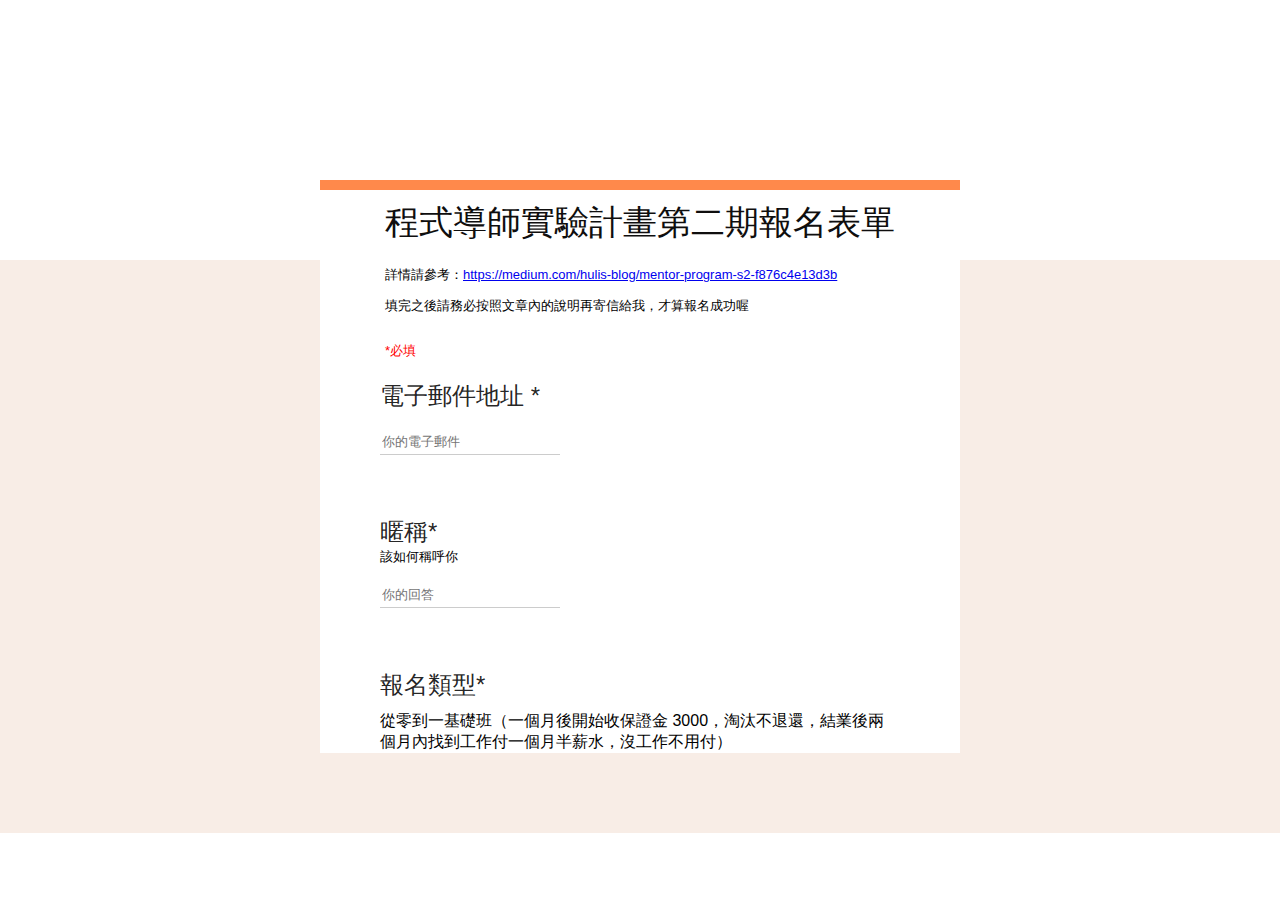
==== homeworks/week4/hw2/index.html @ 2efa388e "week4" ====
<!DOCTYPE html>
<html lang="en">

<head>
    <meta charset="UTF-8">
    <meta name="viewport" content="width=device-width, initial-scale=1.0">
    <meta http-equiv="X-UA-Compatible" content="ie=edge">
    <title>google form</title>
    <link rel='stylesheet' href='styles.css' />
    <script>
    </script>

</head>
<div class="container">
    <div class='container__banner'></div>
    <div class='container__main'>
        <form action="">
            <div class="form__header">
                <div class="form__header__title">程式導師實驗計畫第二期報名表單</div>
                <div class="form__header__description">詳情請參考：<a href="https://www.google.com/url?q=https://medium.com/hulis-blog/mentor-program-s2-f876c4e13d3b&amp;sa=D&amp;ust=1537952767819000&amp;usg=AFQjCNGJ2zWnwfuQiiuHjwpLGKeN48u5sA">https://medium.com/hulis-blog/mentor-program-s2-f876c4e13d3b</a>
                    <p>填完之後請務必按照文章內的說明再寄信給我，才算報名成功喔</p>
                </div>
                <div class='form__require'>*必填</div>
            </div>
            <div class='form__body'>
                <div class="form__input form__email">電子郵件地址 <span class="star">*</span></div>
                <input name="email" id="email" type="email" placeholder="你的電子郵件">
                <div class="reminder" id="reminder1">這是必填問題</div>

                <div class="form__input form__name">暱稱<span class="star">*</span></div>
                <div class="form__yourname">該如何稱呼你</div>
                <input name="email" id="email" type="email" placeholder="你的回答">
                <div class="reminder" id="reminder1">這是必填問題</div>

                <div class="form__input form__type">報名類型<span class="star">*</span></div>

                <div class="whatever">從零到一基礎班（一個月後開始收保證金 3000，淘汰不退還，結業後兩個月內找到工作付一個月半薪水，沒工作不用付）</div>
            </div>

        </form>

    </div>



</div>

<body>

</body>

</html>
---- homeworks/week4/hw2/styles.css ----
html,
body {
    margin: 0;
    font-family: Roboto, RobotoDraft, Helvetica, Arial, sans-serif;
}

div .container__banner {
    width: 100%;
    height: 260px;
    margin-top: 0;
    background: url(https://lh6.googleusercontent.com/YeryuX-h7n_MamJSS3HiG5w3rUu4kYn9IXaTON__mqIr6jEeqFO08GV5JWus4IsDJ-9UNwr9qQ=w1200) no-repeat center;
    background-size: cover;
}

div .container__main {
    background-color: #f8ede6;
}

form {
    position: relative;
    margin: auto;
    top: -80px;
    max-width: 640px;
    display: flex;
    flex-wrap: wrap;
    justify-content: center;
    background: white;
    border-top: 10px solid #ff894b;
}

.form__header__title {
    font-size: 34px;
    margin: 0 auto;
    padding: 10px 30px;
    color: #0f0e0e;
}

.form__header__description {
    margin: 0 auto;
    padding: 10px 30px;
    line-height: 135%;
    font-size: 13px;
}

.form__require {
    margin-top: 5px;
    padding: 0px 30px;
    color: red;
    font-size: 13px;
}

.form__body {
    margin-top: 10px;
    padding: 0px 30px;
}

.form__input {
    margin-top: 10px;
    padding: 0px 30px;
    border: none;
    line-height: 135%;
    color: rgba(0, 0, 0, 0.87);
    font-size: 24px;
}

#email {
    margin: 20px 30px;
    padding-bottom: 5px;
    border: none;
    border-bottom: 1px solid rgba(0, 0, 0, 0.2);
    font-size: 13px;
}

.reminder {
    margin-top: 10px;
    padding: 0px 30px;
    color: white;
}

.form__yourname {
    margin-top: 0px;
    padding: 0px 30px;
    font-size: 13px;
}

.whatever {
    margin-top: 10px;
    padding: 0px 30px;
}
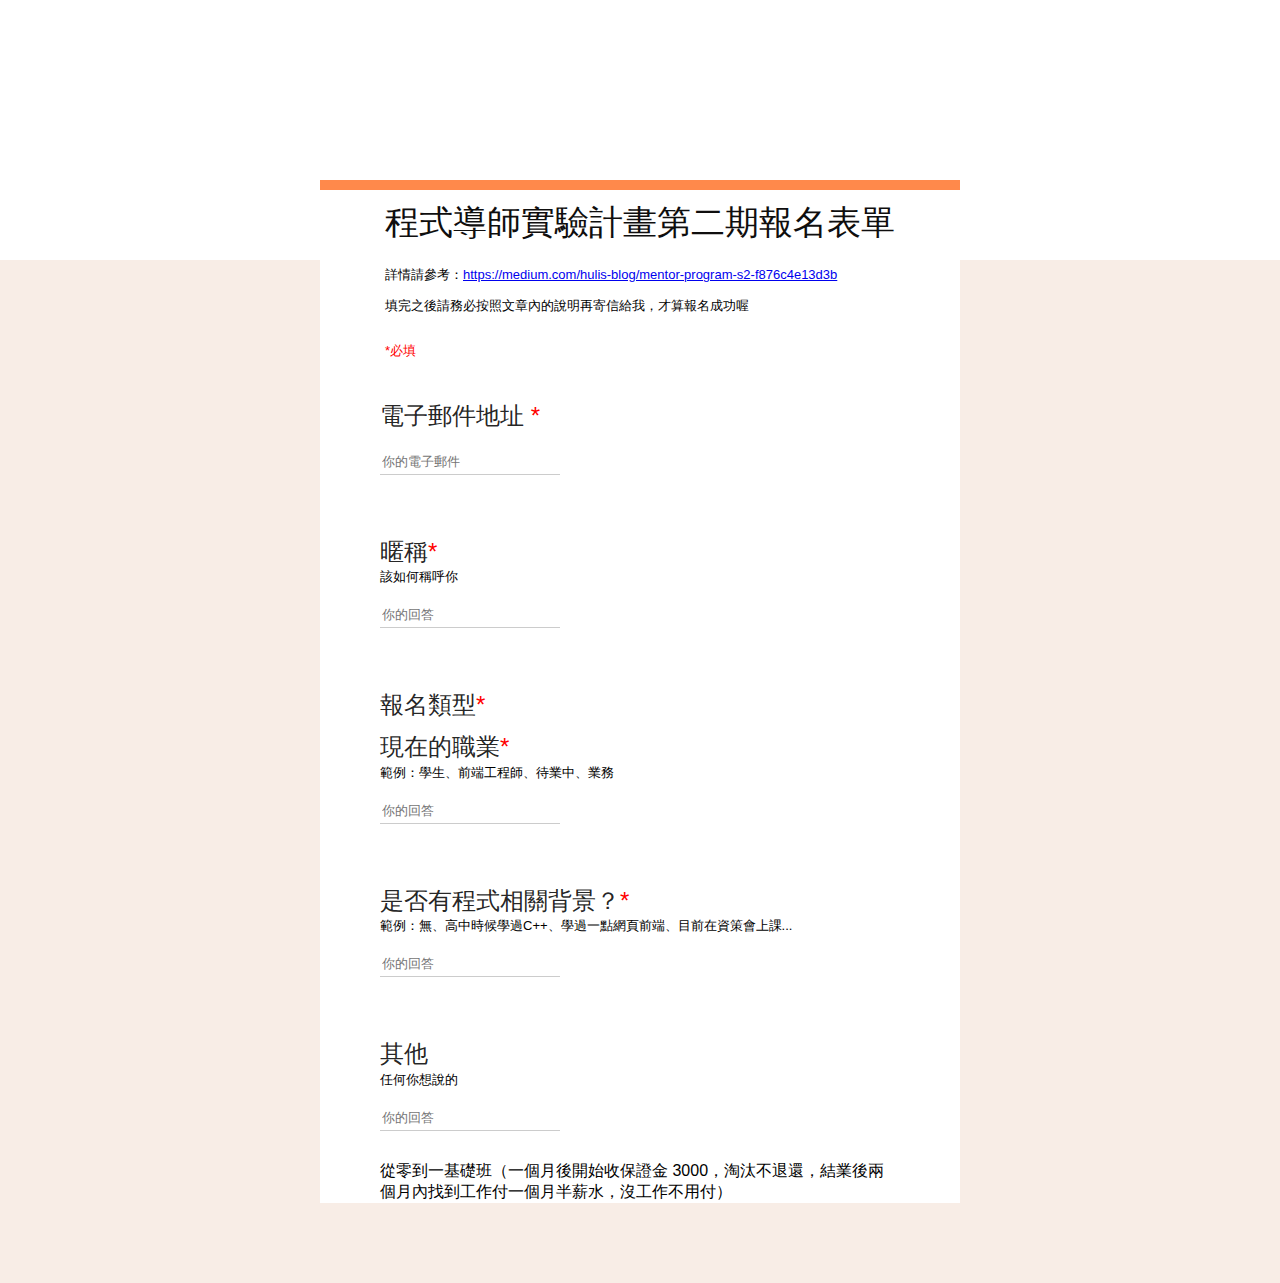
==== commit 67f850d3: "week4-2 css completed" ====
--- a/homeworks/week4/hw2/index.html
+++ b/homeworks/week4/hw2/index.html
@@ -34,6 +34,20 @@
 
                 <div class="form__input form__type">報名類型<span class="star">*</span></div>
 
+                <div class="form__input form__name">現在的職業<span class="star">*</span></div>
+                <div class="form__yourname">範例：學生、前端工程師、待業中、業務</div>
+                <input name="email" id="email" type="email" placeholder="你的回答">
+                <div class="reminder" id="reminder1">這是必填問題</div>
+
+                <div class="form__input form__name">是否有程式相關背景？<span class="star">*</span></div>
+                <div class="form__yourname">範例：無、高中時候學過C++、學過一點網頁前端、目前在資策會上課...</div>
+                <input name="email" id="email" type="email" placeholder="你的回答">
+                <div class="reminder" id="reminder1">這是必填問題</div>
+
+                <div class="form__input form__name">其他</div>
+                <div class="form__yourname">任何你想說的</div>
+                <input name="email" id="email" type="email" placeholder="你的回答">
+
                 <div class="whatever">從零到一基礎班（一個月後開始收保證金 3000，淘汰不退還，結業後兩個月內找到工作付一個月半薪水，沒工作不用付）</div>
             </div>
 
--- a/homeworks/week4/hw2/styles.css
+++ b/homeworks/week4/hw2/styles.css
@@ -35,6 +35,10 @@
     color: #0f0e0e;
 }
 
+.star {
+    color: red;
+}
+
 .form__header__description {
     margin: 0 auto;
     padding: 10px 30px;
@@ -50,7 +54,7 @@
 }
 
 .form__body {
-    margin-top: 10px;
+    margin-top: 30px;
     padding: 0px 30px;
 }
 
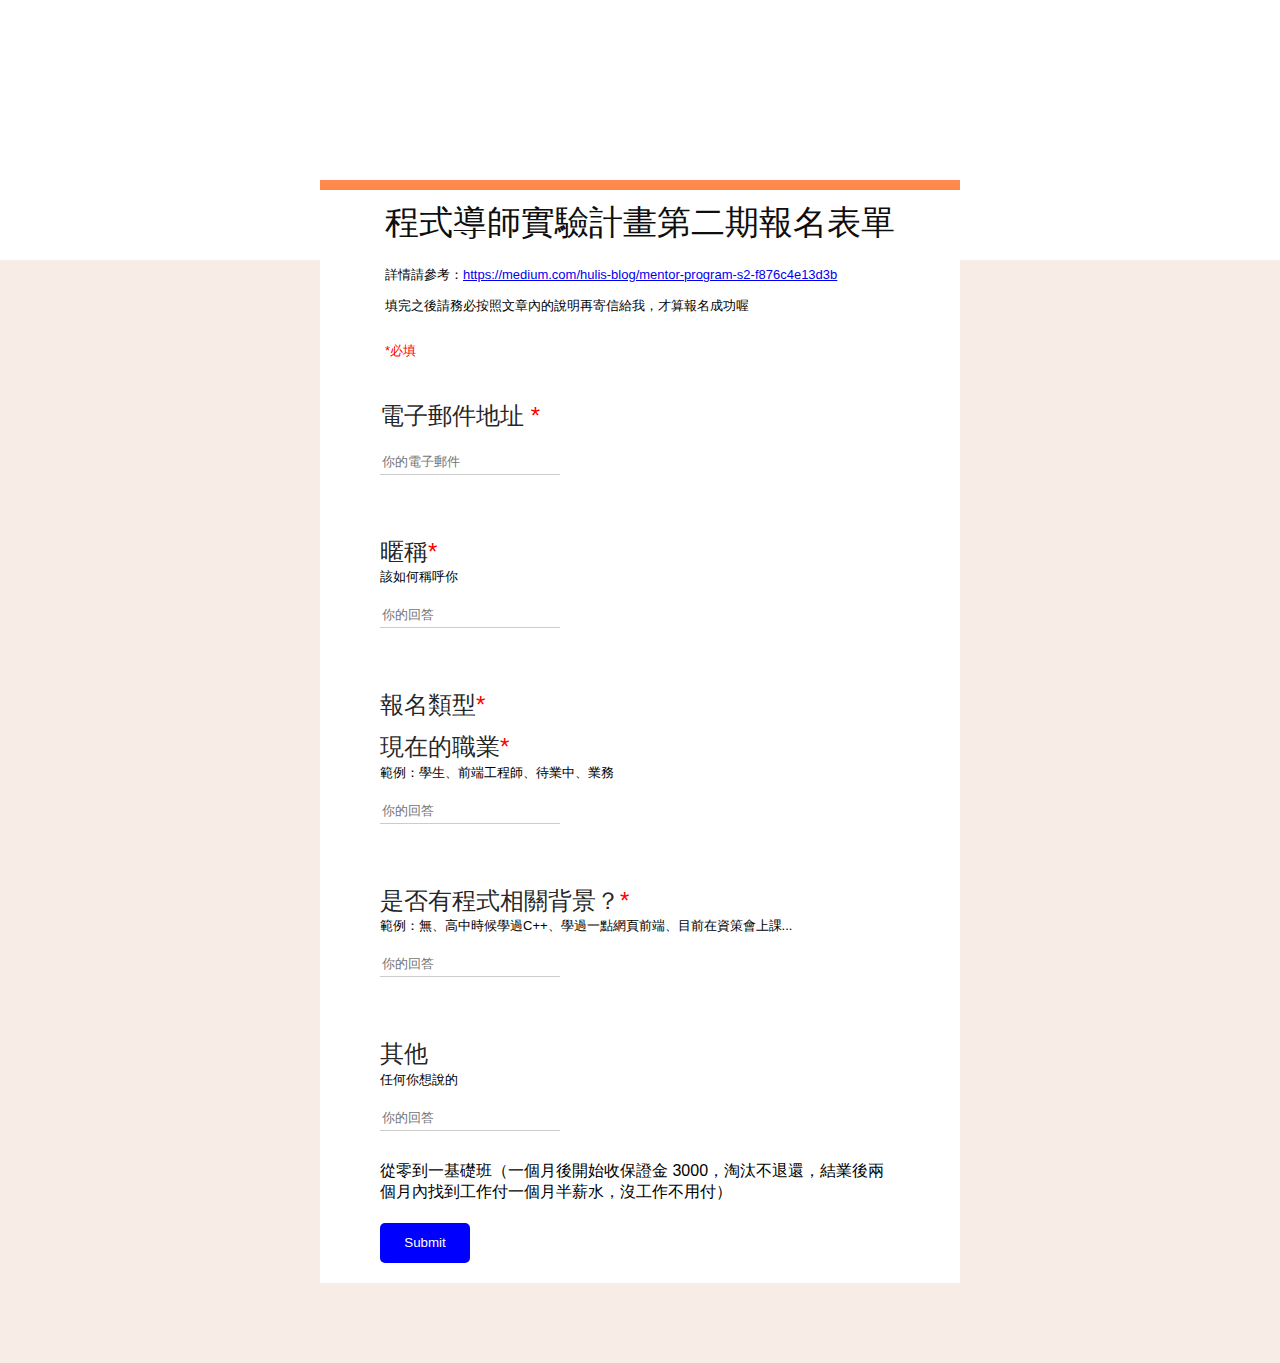
==== commit 5f76815c: "week4 submit" ====
--- a/homeworks/week4/hw2/index.html
+++ b/homeworks/week4/hw2/index.html
@@ -7,8 +7,7 @@
     <meta http-equiv="X-UA-Compatible" content="ie=edge">
     <title>google form</title>
     <link rel='stylesheet' href='styles.css' />
-    <script>
-    </script>
+    <script src="script.js" type="text/javascript" charset="utf-8" async="" defer=""></script>
 
 </head>
 <div class="container">
@@ -49,6 +48,9 @@
                 <input name="email" id="email" type="email" placeholder="你的回答">
 
                 <div class="whatever">從零到一基礎班（一個月後開始收保證金 3000，淘汰不退還，結業後兩個月內找到工作付一個月半薪水，沒工作不用付）</div>
+                <div class="form__submit">
+                    <input id="submit" type="submit">
+                </div>
             </div>
 
         </form>
--- a/homeworks/week4/hw2/styles.css
+++ b/homeworks/week4/hw2/styles.css
@@ -90,4 +90,14 @@
 .whatever {
     margin-top: 10px;
     padding: 0px 30px;
+}
+
+#submit {
+    margin: 20px 30px;
+    background-color: blue;
+    color: white;
+    border: none;
+    width: 90px;
+    height: 40px;
+    border-radius: 5px;
 }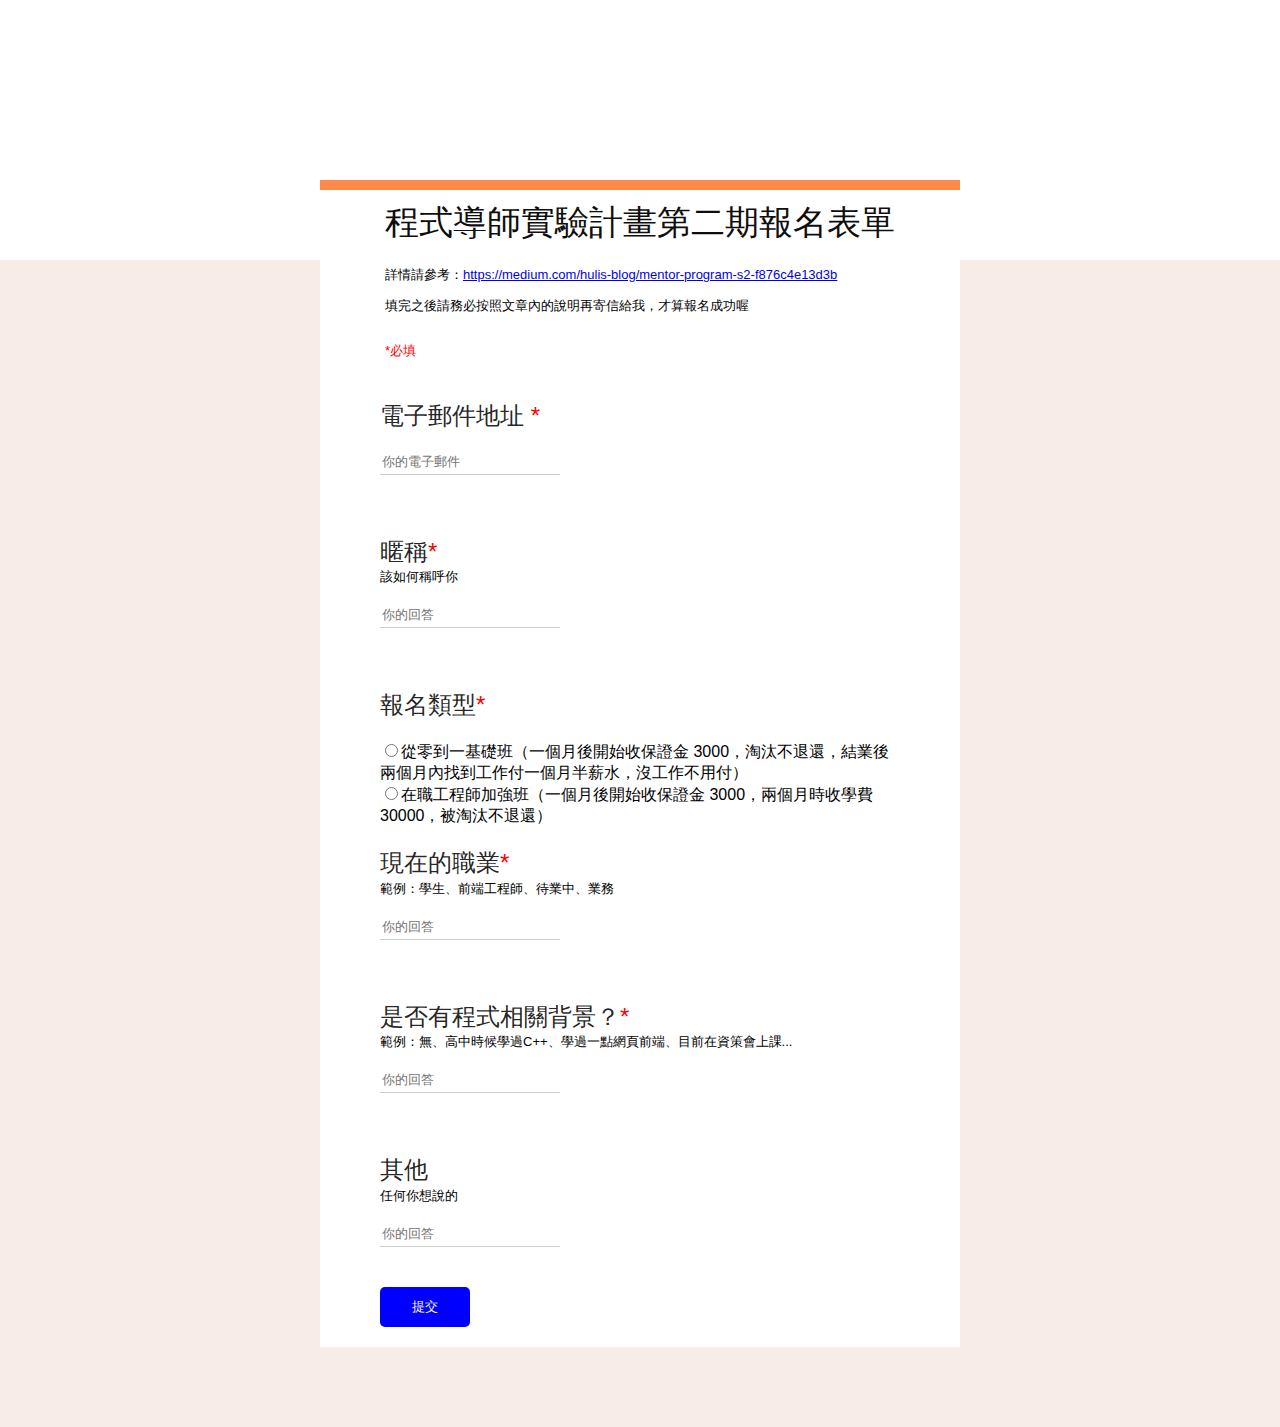
==== commit 5f83787d: "hw4-2 finished" ====
--- a/homeworks/week4/hw2/index.html
+++ b/homeworks/week4/hw2/index.html
@@ -7,62 +7,66 @@
     <meta http-equiv="X-UA-Compatible" content="ie=edge">
     <title>google form</title>
     <link rel='stylesheet' href='styles.css' />
-    <script src="script.js" type="text/javascript" charset="utf-8" async="" defer=""></script>
+   
+    
 
 </head>
-<div class="container">
+
+
+<body>
     <div class='container__banner'></div>
     <div class='container__main'>
-        <form action="">
+        <form>
             <div class="form__header">
-                <div class="form__header__title">程式導師實驗計畫第二期報名表單</div>
+                <div class="form__header__title " id="123">程式導師實驗計畫第二期報名表單</div>
                 <div class="form__header__description">詳情請參考：<a href="https://www.google.com/url?q=https://medium.com/hulis-blog/mentor-program-s2-f876c4e13d3b&amp;sa=D&amp;ust=1537952767819000&amp;usg=AFQjCNGJ2zWnwfuQiiuHjwpLGKeN48u5sA">https://medium.com/hulis-blog/mentor-program-s2-f876c4e13d3b</a>
                     <p>填完之後請務必按照文章內的說明再寄信給我，才算報名成功喔</p>
                 </div>
                 <div class='form__require'>*必填</div>
             </div>
             <div class='form__body'>
-                <div class="form__input form__email">電子郵件地址 <span class="star">*</span></div>
-                <input name="email" id="email" type="email" placeholder="你的電子郵件">
-                <div class="reminder" id="reminder1">這是必填問題</div>
-
-                <div class="form__input form__name">暱稱<span class="star">*</span></div>
-                <div class="form__yourname">該如何稱呼你</div>
-                <input name="email" id="email" type="email" placeholder="你的回答">
-                <div class="reminder" id="reminder1">這是必填問題</div>
-
+                <div class="form__content">
+                    <div class="form__input form__email">電子郵件地址 <span class="star">*</span></div>
+                    <input class = "required" name="inputEmail" id="email" type="email" placeholder="你的電子郵件">
+                    <div class="reminder" id="reminder1">這是必填問題</div>
+                </div>
+                <div class="form__content">
+                    <div class="form__input form__name">暱稱<span class="star">*</span></div>
+                    <div class="form__explain">該如何稱呼你</div>
+                    <input class = "required" name="nickname" type="text" placeholder="你的回答">
+                    <div class="reminder" id="reminder2">這是必填問題</div>
+                </div>
+                <div class="form__content">
                 <div class="form__input form__type">報名類型<span class="star">*</span></div>
-
-                <div class="form__input form__name">現在的職業<span class="star">*</span></div>
-                <div class="form__yourname">範例：學生、前端工程師、待業中、業務</div>
-                <input name="email" id="email" type="email" placeholder="你的回答">
-                <div class="reminder" id="reminder1">這是必填問題</div>
-
-                <div class="form__input form__name">是否有程式相關背景？<span class="star">*</span></div>
-                <div class="form__yourname">範例：無、高中時候學過C++、學過一點網頁前端、目前在資策會上課...</div>
-                <input name="email" id="email" type="email" placeholder="你的回答">
-                <div class="reminder" id="reminder1">這是必填問題</div>
-
-                <div class="form__input form__name">其他</div>
-                <div class="form__yourname">任何你想說的</div>
-                <input name="email" id="email" type="email" placeholder="你的回答">
-
-                <div class="whatever">從零到一基礎班（一個月後開始收保證金 3000，淘汰不退還，結業後兩個月內找到工作付一個月半薪水，沒工作不用付）</div>
+                <div class="form__ration">
+                    <input type="radio" name="class_type" 
+                        id="class1" /><label for="type1">從零到一基礎班（一個月後開始收保證金 3000，淘汰不退還，結業後兩個月內找到工作付一個月半薪水，沒工作不用付）</label><br />
+                    <input type="radio" name="class_type"  id="type2" /><label
+                        for="class2">在職工程師加強班（一個月後開始收保證金 3000，兩個月時收學費 30000，被淘汰不退還）</label><br />
+                </div>
+                </div>
+                <div class="form__content">
+                    <div class="form__input form__occupation">現在的職業<span class="star">*</span></div>
+                    <div class="form__explain">範例：學生、前端工程師、待業中、業務</div>
+                    <input class = "required" name="occupation" type="text" placeholder="你的回答">
+                    <div class="reminder" id="reminder3">這是必填問題</div>
+                </div> 
+                <div class="form__content">   
+                    <div class="form__input form__coding">是否有程式相關背景？<span class="star">*</span></div>
+                    <div class="form__explain">範例：無、高中時候學過C++、學過一點網頁前端、目前在資策會上課...</div>
+                    <input class = "required" name="coding__experience" type="text" placeholder="你的回答">
+                    <div class="reminder" id="reminder4">這是必填問題</div>
+                </div>
+                <div class="form__input form__others">其他</div>
+                <div class="form__explain ">任何你想說的</div>
+                <input name="others" type="text" placeholder="你的回答">
                 <div class="form__submit">
-                    <input id="submit" type="submit">
+                    <input id="submit" type="submit" value="提交">
                 </div>
             </div>
-
         </form>
-
     </div>
-
-
-
-</div>
-
-<body>
-
 </body>
+<script async defer src="script.js" type="text/javascript" charset="utf-8"></script>
 
 </html>--- a/homeworks/week4/hw2/styles.css
+++ b/homeworks/week4/hw2/styles.css
@@ -4,15 +4,15 @@
     font-family: Roboto, RobotoDraft, Helvetica, Arial, sans-serif;
 }
 
-div .container__banner {
+.container__banner {
     width: 100%;
     height: 260px;
     margin-top: 0;
-    background: url(https://lh6.googleusercontent.com/YeryuX-h7n_MamJSS3HiG5w3rUu4kYn9IXaTON__mqIr6jEeqFO08GV5JWus4IsDJ-9UNwr9qQ=w1200) no-repeat center;
+    background: url(https://scontent-hkg3-1.xx.fbcdn.net/v/t1.0-9/42261248_246439606064854_5093448338196398080_o.jpg?_nc_cat=106&oh=c3c744399a915e59c30d9069a6032c02&oe=5C51A8C7) no-repeat center;
     background-size: cover;
 }
 
-div .container__main {
+.container__main {
     background-color: #f8ede6;
 }
 
@@ -58,6 +58,10 @@
     padding: 0px 30px;
 }
 
+.form__content {
+    background-color: white;
+}
+
 .form__input {
     margin-top: 10px;
     padding: 0px 30px;
@@ -67,12 +71,17 @@
     font-size: 24px;
 }
 
-#email {
+#email,
+input[type="text"] {
     margin: 20px 30px;
     padding-bottom: 5px;
     border: none;
     border-bottom: 1px solid rgba(0, 0, 0, 0.2);
     font-size: 13px;
+}
+
+.form__ration {
+    margin: 20px 30px;
 }
 
 .reminder {
@@ -81,16 +90,12 @@
     color: white;
 }
 
-.form__yourname {
+.form__explain {
     margin-top: 0px;
     padding: 0px 30px;
     font-size: 13px;
 }
 
-.whatever {
-    margin-top: 10px;
-    padding: 0px 30px;
-}
 
 #submit {
     margin: 20px 30px;
@@ -100,4 +105,8 @@
     width: 90px;
     height: 40px;
     border-radius: 5px;
+}
+
+.required {
+
 }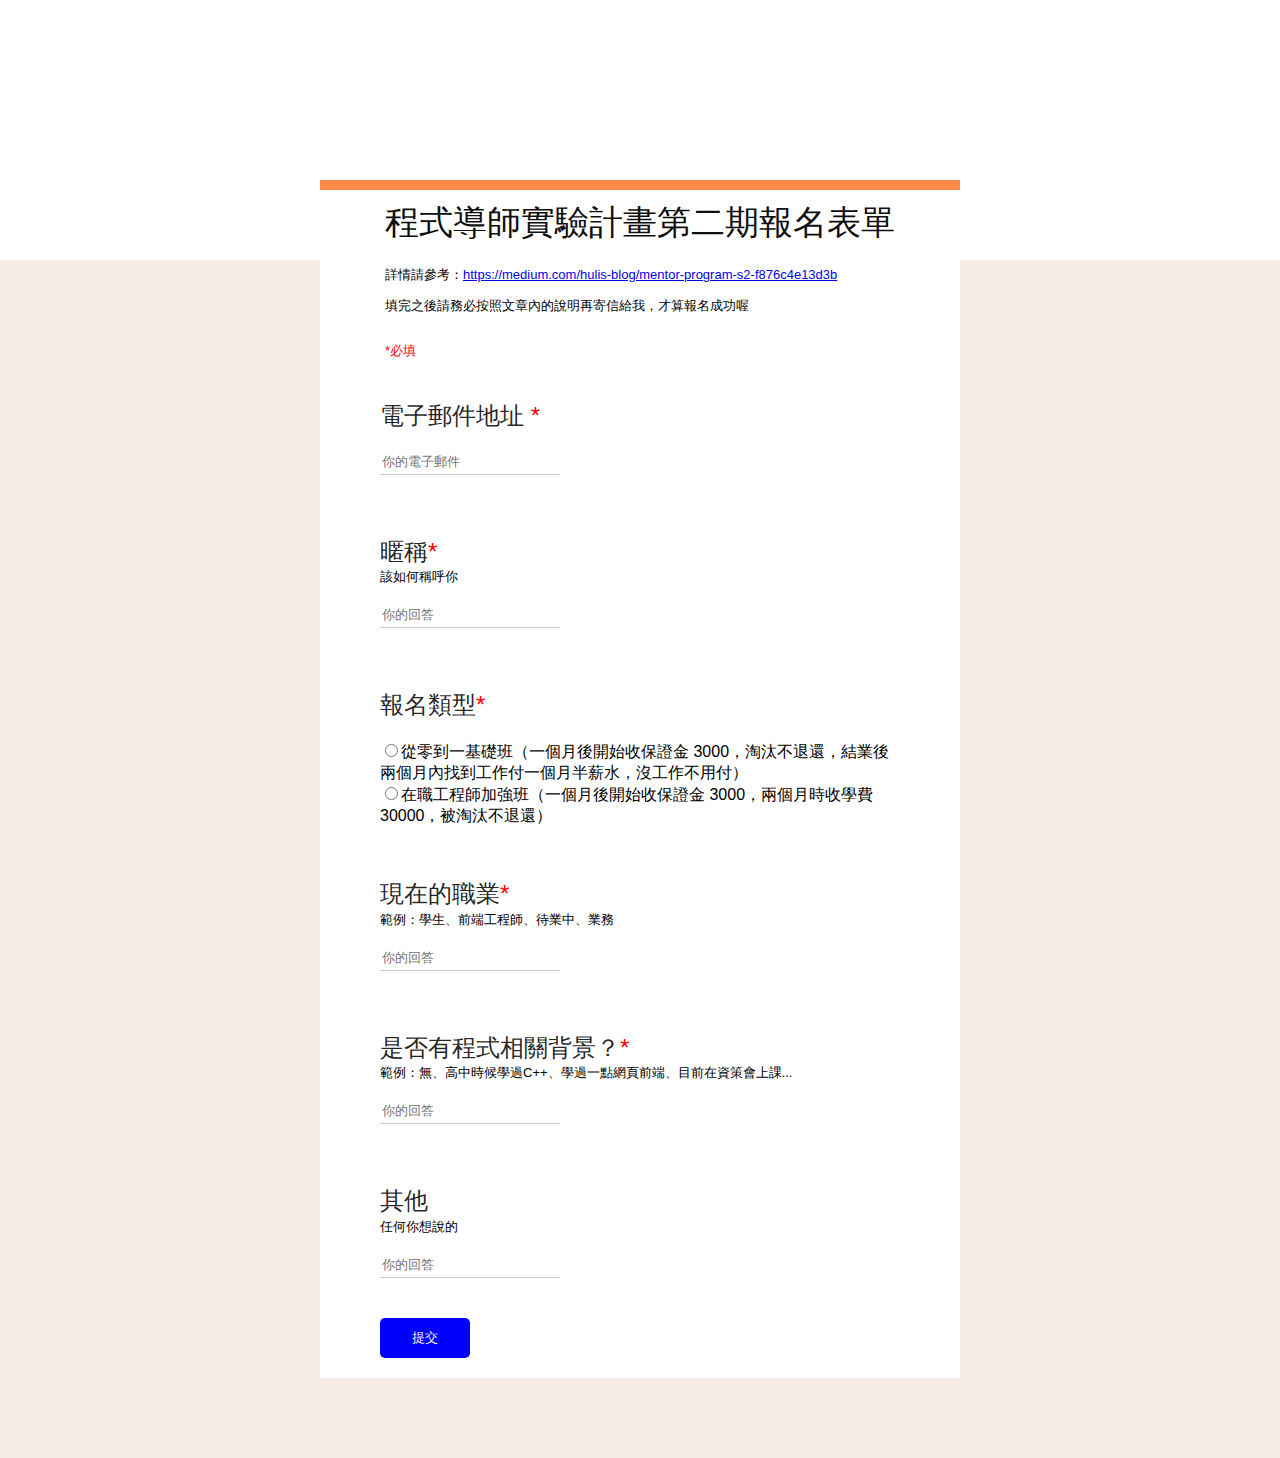
==== commit 46e9cc63: "hw4 finished" ====
--- a/homeworks/week4/hw2/index.html
+++ b/homeworks/week4/hw2/index.html
@@ -7,8 +7,8 @@
     <meta http-equiv="X-UA-Compatible" content="ie=edge">
     <title>google form</title>
     <link rel='stylesheet' href='styles.css' />
-   
-    
+
+
 
 </head>
 
@@ -27,44 +27,46 @@
             <div class='form__body'>
                 <div class="form__content">
                     <div class="form__input form__email">電子郵件地址 <span class="star">*</span></div>
-                    <input class = "required" name="inputEmail" id="email" type="email" placeholder="你的電子郵件">
-                    <div class="reminder" id="reminder1">這是必填問題</div>
+                    <input class="required" name="inputEmail" id="email" type="email" placeholder="你的電子郵件">
+                    <div class="reminder">這是必填問題
                 </div>
-                <div class="form__content">
-                    <div class="form__input form__name">暱稱<span class="star">*</span></div>
-                    <div class="form__explain">該如何稱呼你</div>
-                    <input class = "required" name="nickname" type="text" placeholder="你的回答">
-                    <div class="reminder" id="reminder2">這是必填問題</div>
-                </div>
-                <div class="form__content">
+            </div>
+            <div class="form__content">
+                <div class="form__input form__name">暱稱<span class="star">*</span></div>
+                <div class="form__explain">該如何稱呼你</div>
+                <input class="required" name="nickname" type="text" placeholder="你的回答">
+                <div class="reminder">這是必填問題</div>
+            </div>
+            <div class="form__content">
                 <div class="form__input form__type">報名類型<span class="star">*</span></div>
                 <div class="form__ration">
-                    <input type="radio" name="class_type" 
-                        id="class1" /><label for="type1">從零到一基礎班（一個月後開始收保證金 3000，淘汰不退還，結業後兩個月內找到工作付一個月半薪水，沒工作不用付）</label><br />
-                    <input type="radio" name="class_type"  id="type2" /><label
-                        for="class2">在職工程師加強班（一個月後開始收保證金 3000，兩個月時收學費 30000，被淘汰不退還）</label><br />
-                </div>
-                </div>
-                <div class="form__content">
-                    <div class="form__input form__occupation">現在的職業<span class="star">*</span></div>
-                    <div class="form__explain">範例：學生、前端工程師、待業中、業務</div>
-                    <input class = "required" name="occupation" type="text" placeholder="你的回答">
-                    <div class="reminder" id="reminder3">這是必填問題</div>
-                </div> 
-                <div class="form__content">   
-                    <div class="form__input form__coding">是否有程式相關背景？<span class="star">*</span></div>
-                    <div class="form__explain">範例：無、高中時候學過C++、學過一點網頁前端、目前在資策會上課...</div>
-                    <input class = "required" name="coding__experience" type="text" placeholder="你的回答">
-                    <div class="reminder" id="reminder4">這是必填問題</div>
-                </div>
-                <div class="form__input form__others">其他</div>
-                <div class="form__explain ">任何你想說的</div>
-                <input name="others" type="text" placeholder="你的回答">
-                <div class="form__submit">
-                    <input id="submit" type="submit" value="提交">
+                    <input type="radio" name="class_type" id="type1" /><label for="type1">從零到一基礎班（一個月後開始收保證金
+                        3000，淘汰不退還，結業後兩個月內找到工作付一個月半薪水，沒工作不用付）</label><br />
+                    <input type="radio" name="class_type" id="type2" /><label for="class2">在職工程師加強班（一個月後開始收保證金
+                        3000，兩個月時收學費 30000，被淘汰不退還）</label>
+                    <div class="reminder">這是必填問題</div>
                 </div>
             </div>
-        </form>
+            <div class="form__content">
+                <div class="form__input form__occupation">現在的職業<span class="star">*</span></div>
+                <div class="form__explain">範例：學生、前端工程師、待業中、業務</div>
+                <input class="required" name="occupation" type="text" placeholder="你的回答">
+                <div class="reminder">這是必填問題</div>
+            </div>
+            <div class="form__content">
+                <div class="form__input form__coding">是否有程式相關背景？<span class="star">*</span></div>
+                <div class="form__explain">範例：無、高中時候學過C++、學過一點網頁前端、目前在資策會上課...</div>
+                <input class="required" name="coding__experience" type="text" placeholder="你的回答">
+                <div class="reminder">這是必填問題</div>
+            </div>
+            <div class="form__input form__others">其他</div>
+            <div class="form__explain ">任何你想說的</div>
+            <input name="others" type="text" placeholder="你的回答">
+            <div class="form__submit">
+                <input id="submit" type="submit" value="提交">
+            </div>
+    </div>
+    </form>
     </div>
 </body>
 <script async defer src="script.js" type="text/javascript" charset="utf-8"></script>
